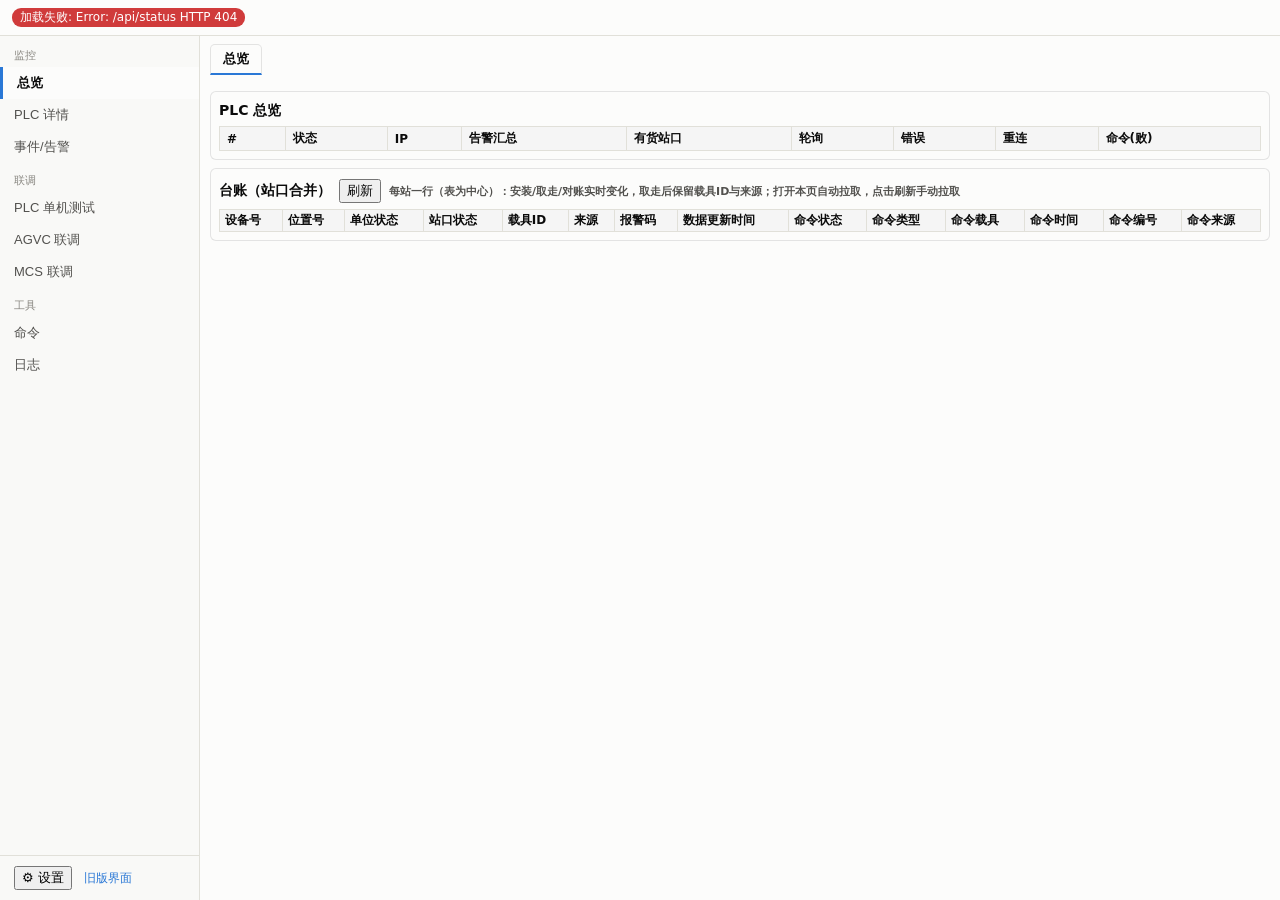
==== src/BufferC.Host/wwwroot/v2/index.html @ 8269f570 "feat: 扫码异步化+命令信号唤醒+参数配置化+寄存器读取优化（D2/D3/D6/D8 + 现场反馈） - D3 扫码握手异步化：poller 检测 340=1 → 应答 → EnqueueScan" ====
<!DOCTYPE html>
<html lang="zh">
<head>
<meta charset="UTF-8">
<meta name="viewport" content="width=device-width, initial-scale=1">
<title>BufferC 缓冲库监控界面</title>
<script>try{var t=localStorage.getItem('bc-theme');if(t)document.documentElement.setAttribute('data-theme',t);}catch(e){}</script>
<link rel="icon" href="data:image/svg+xml,%3Csvg xmlns='http://www.w3.org/2000/svg' viewBox='0 0 16 16'%3E%3Crect width='16' height='16' rx='3' fill='%232a78d6'/%3E%3Ctext x='8' y='12' font-size='10' text-anchor='middle' fill='white'%3EB%3C/text%3E%3C/svg%3E">
<link rel="stylesheet" href="css/app.css">
<link rel="stylesheet" href="css/screen.css">
</head>
<body>

<!-- 未确认告警条（>0 时显示，点击跳当前告警 tab） -->
<div id="alarmStrip" class="alarm-strip" data-action="goto-alarms" hidden></div>

<!-- 大屏看板（data-screen=1 时显示，替代常规布局） -->
<div id="screen-dash" hidden>
  <div id="dash-hero">
    <span class="dash-hero-label">未确认告警</span>
    <span class="dash-hero-value" id="dashAlarm">0</span>
    <span class="dash-hero-note" id="dashAlarmNote">一切正常</span>
  </div>
  <div id="dash-kpis"></div>
  <div id="dash-plcs"></div>
  <div id="dash-ticker"></div>
  <button id="dashExit" data-action="exit-screen">✕ 退出大屏</button>
</div>

<!-- 状态栏（整页最顶层全宽） -->
<div class="bar" id="statusbar" aria-live="polite">加载中…</div>

<div id="below">
  <!-- 左侧栏（从状态栏下沿贯穿到底：页面列表 + 设置） -->
  <aside id="sidebar" role="navigation" aria-label="页面导航">
    <div id="sideGroups"></div>
    <div id="sideFooter">
      <button data-action="open-settings">⚙ 设置</button>
      <a href="/">旧版界面</a>
    </div>
  </aside>

  <!-- 右侧主列：页签条 + 内容区 -->
  <div id="main">
    <div id="tabstrip" role="tablist" aria-label="已打开页面"></div>
    <div id="content">

<!-- 页 1：总览（PLC 紧凑表 + 台账） -->
<div id="page-overview" class="page active">
  <div class="card">
    <h2>PLC 总览</h2>
    <table class="list" id="tbl-overview">
      <thead><tr><th>#</th><th>状态</th><th>IP</th><th>告警汇总</th><th>有货站口</th><th>轮询</th><th>错误</th><th>重连</th><th>命令(败)</th></tr></thead>
      <tbody></tbody>
    </table>
  </div>
  <div class="card">
    <h2>台账（站口合并）
      <button data-action="invRefresh">刷新</button>
      <span class="stat-line">每站一行（表为中心）：安装/取走/对账实时变化，取走后保留载具ID与来源；打开本页自动拉取，点击刷新手动拉取</span>
    </h2>
    <div class="tbl-scroll" id="invWrap">
      <table class="reg-table" id="tbl-inv">
        <thead><tr><th>设备号</th><th>位置号</th><th>单位状态</th><th>站口状态</th><th>载具ID</th><th>来源</th><th>报警码</th><th>数据更新时间</th><th>命令状态</th><th>命令类型</th><th>命令载具</th><th>命令时间</th><th>命令编号</th><th>命令来源</th></tr></thead>
        <tbody id="tbl-inv-body"></tbody>
      </table>
    </div>
  </div>
</div>

<!-- 页 2：设备详情（单台 16 站口；完整寄存器视图在 PLC 单机测试页） -->
<div id="page-plcdetail" class="page">
  <div class="card">
    <h2>设备详情
      <select id="detPlc" data-action="det-plc-changed"></select>
      <span id="detStat"></span>
    </h2>
    <div class="grid" id="detGrid"></div>
  </div>
</div>

<!-- 页：事件/告警（活动面板） -->
<div id="page-events" class="page">
  <div class="card">
    <div class="tabbar" role="tablist">
      <button class="active" role="tab" aria-selected="true" data-action="switch-tab" data-arg="events">事件流</button>
      <button role="tab" aria-selected="false" data-action="switch-tab" data-arg="cmds">命令</button>
      <button role="tab" aria-selected="false" data-action="switch-tab" data-arg="alarmhist">告警历史</button>
      <button role="tab" aria-selected="false" data-action="switch-tab" data-arg="alarms">当前告警<span class="tab-badge" id="alarmTabBadge" hidden></span></button>
    </div>
    <div id="tab-events" class="tabpanel active" role="tabpanel"><table class="list" id="tbl-events"></table></div>
    <div id="tab-cmds" class="tabpanel" role="tabpanel"><table class="list" id="tbl-cmds"></table></div>
    <div id="tab-alarmhist" class="tabpanel" role="tabpanel"><table class="list" id="tbl-alarmhist"></table></div>
    <div id="tab-alarms" class="tabpanel" role="tabpanel"><table class="list" id="tbl-alarms"></table></div>
  </div>
</div>

<!-- 页 5：日志 -->
<div id="page-logs" class="page">
  <div class="card">
    <h2>运行日志 <span class="muted-sm" id="logState"></span></h2>
    <div class="log-filter" id="logFilter">
      <button data-action="log-all">全部</button>
      <button data-action="set-log-filter" data-arg="PLC">PLC</button>
      <button data-action="set-log-filter" data-arg="MCS">MCS 帧</button>
      <button data-action="set-log-filter" data-arg="CMD">命令</button>
      <button data-action="set-log-word" data-arg="异常|失败|超时|错误">异常</button>
      <button data-action="set-log-filter" data-arg="HSMS">连接</button>
      <button data-action="set-log-level" data-arg="">级别:全部</button>
      <button data-action="set-log-level" data-arg="error">Error</button>
      <button data-action="set-log-level" data-arg="warn">Warn</button>
      <button data-action="set-log-level" data-arg="info">Info</button>
      <button data-action="set-log-level" data-arg="debug">Debug</button>
      <button data-action="set-log-level" data-arg="trace">Trace</button>
      <button data-action="toggle-log-pause" id="logPauseBtn">暂停</button>
    </div>
    <div class="logs" id="logs"></div>
  </div>
</div>

<!-- 页：PLC 单机测试（命令协议测试：全手填 + 回显区 + 下发记录） -->
<div id="page-plctest" class="page">
  <div class="card">
    <h2>命令协议测试（给 PLC 发命令）</h2>
    <div class="cmd">
      PLC <input id="plctPlc" placeholder="如 1" size="5">
      站口 <input id="plctStation" placeholder="1~16(可选)" size="9">
      <span class="stat-line">字节序：<b id="plctBo">—</b>（与 config.json 一致，固定）</span>
    </div>
    <div class="step"><span class="step-no">①</span> 整段清零 401~672（清掉旧命令/旧 ID，PLC 不执行）
      <button data-action="plctClear">执行① 清零</button>
    </div>
    <div class="step"><span class="step-no">②</span> 写【各站操作命令】
      地址 <input id="plctCmdAddr" placeholder="如 403" size="7">
      命令码 <input id="plctCmdCode" placeholder="1/2" size="7" data-enter="plct-cmd">
      <button data-action="plct-set-cmd" data-arg="1" title="一键填入">1=写入ID</button>
      <button data-action="plct-set-cmd" data-arg="2" title="一键填入">2=清除</button>
      <button data-action="plctWriteCmd">执行②</button>
    </div>
    <div class="step"><span class="step-no">③</span> 写【货物ID写入】（命令 1 用）
      地址 <input id="plctIdAddr" placeholder="如 449" size="7">
      货物ID <input id="plctIdVal" placeholder="如 AGV001" size="16" data-enter="plct-id">
      <button data-action="plctWriteId">执行③</button>
    </div>
    <div class="step"><span class="step-no">④</span> 写 400 编号（新值）触发 PLC 执行
      编号 <input id="plctSeqNo" placeholder="如 5" size="7" data-enter="plct-seq">
      <span class="stat-line">当前命令编号（306 回显=400） = <b id="plctCur400">—</b>（填与当前不同的新值；命令区写区禁读）</span>
      <button data-action="plctTrigger">执行④</button>
    </div>
    <div class="step">
      <button data-action="plctAuto">▶ 一键自动执行 ①②③④（按所填值，核对回显与处理结果）</button>
    </div>
  </div>
  <div class="card">
    <h2>回显/握手 306~340（自动刷新，目标站口行高亮）</h2>
    <table class="reg-table" id="tbl-plct-echo"></table>
  </div>
  <div class="card">
    <h2>下发记录（发送数据 / 转译 / 回读 / 处理结果）</h2>
    <div class="logs logs-lg h-280" id="plctLog"></div>
  </div>
  <div class="card">
    <h2>寄存器视图（字节序 <span id="detByteOrder">—</span>）</h2>
    <div class="reg-cols">
      <div class="reg-col">
        <h3>状态区 0~49 <span class="stat-line">（自动刷新）</span></h3>
        <table class="reg-table" id="tbl-reg-status"></table>
      </div>
      <div class="reg-col">
        <h3>回显/握手 306~340 <span class="stat-line">（自动刷新）</span></h3>
        <table class="reg-table" id="tbl-reg-echo"></table>
      </div>
      <div class="reg-col">
        <h3>ID 区 50~305 <button data-action="readIdRaw">读原始值</button></h3>
        <table class="reg-table" id="tbl-reg-id"></table>
        <div class="reg-raw" id="regIdRaw"><span class="stat-line">HEX 列点「读原始值」拉取 50~305（FC03×3）</span></div>
      </div>
      <div class="reg-col">
        <h3>命令区 400~672 <span class="stat-line">（写区，PLC 禁止读）</span></h3>
        <div class="reg-raw"><span class="stat-line">现场实测读命令区会导致 PLC 掉线——本栏不提供读取。
        核对命令执行用回显区 306~322（自动刷新，306=当前命令编号）；操作命令请到「PLC 单机测试」页。</span></div>
      </div>
    </div>
  </div>
</div>

<!-- 页：AGVC 联调（两接口手动触发 + 发送记录） -->
<div id="page-agvctest" class="page">
  <div class="card">
    <h2>接口手动触发</h2>
    <div class="step">
      <b>queryMachines（查询货物 ID）</b>
      cmsIndex <input id="agvqCms" placeholder="如 10001" size="8" data-enter="agv-q">
      <button data-action="agvManualQuery">发送</button>
      <span class="stat-line" id="agvqResult">—</span>
    </div>
    <div class="step">
      <b>pushDeviceStatusInfo（推送设备状态）</b>
      cmsIndex <input id="agvpCms" placeholder="如 10001" size="8" data-enter="agv-p">
      service <input id="agvpSvc" placeholder="留空=当前" size="4">
      present <input id="agvpPres" placeholder="留空=当前" size="4">
      trayId <input id="agvpTray" placeholder="留空=当前" size="12">
      <button data-action="agvManualPush">发送</button>
      <span class="stat-line" id="agvpResult">—</span>
    </div>
    <div class="stat-line">字段留空 = 按 PLC 当前状态自动取（与自动推送同口径）。自动触发条件：站口 2→1 到货 → 自动 queryMachines；204/203/201/501/302/301 事件 → 自动 pushDeviceStatusInfo——真 PLC 或 Simulator plc 产生即自动记录在下方。</div>
  </div>
  <div class="card">
    <h2>发送记录（手动 + 自动全量，原始 JSON 原文） <button data-action="loadAgvcTraffic">立即刷新</button> <span class="stat-line" id="agvStats"></span></h2>
    <div id="tbl-agvc" class="reg-raw maxh-420"></div>
  </div>
</div>

<!-- 页：MCS 联调（虚拟 PLC 寄存器表 + HSMS 收发记录 + 最近事件） -->
<div id="page-mcstest" class="page">
  <div class="card">
    <h2>BufferC 状态事件（OFFLINE → ONLINEREMOTE By CIM 流程自测）
      <span class="stat-line">点「下线」发 S6F11 CEID 1（Offline）→ 点「上线」发 S6F11 CEID 3（OnlineRemote）→ 等 MCS 查状态并发 RESUME → 自动回 CEID 103</span>
    </h2>
    <div>
      <button data-action="cim-state" data-arg="0">BufferC 下线（CEID 1）</button>
      <button data-action="cim-state" data-arg="1">BufferC 上线（CEID 3）</button>
      <button data-action="inventoryRequest">请求库存（CEID 502）</button>
      <span id="cimMsg" class="stat-line"></span>
    </div>
  </div>
  <div class="card">
    <h2>虚拟 PLC 寄存器表
      <select id="mcsPlc" data-action="mcs-select-changed"></select>
      <span class="stat-line">改值即改假 PLC（Simulator plc 5501）；BufferC 每 500ms 轮询采集 → 变化 → S6F11 事件给 MCS</span>
    </h2>
    <div class="stat-line">状态走中间态：AGV 放入先写 2（等 1 秒）再写 1 才出 204；人工放入直接写 5；AGV 取走写 3 等 1 秒再写 0；人工取走直接写 0。改完回车/失焦立即写回。</div>
    <div class="reg-cols">
      <div class="reg-col">
        <h3>状态/告警/可用 0~49（可编辑，1.5s 回读）</h3>
        <table class="reg-table" id="tbl-mcs-fast"></table>
      </div>
      <div class="reg-col">
        <h3>ID 区 50~305（可编辑）</h3>
        <table class="reg-table" id="tbl-mcs-id"></table>
      </div>
      <div class="reg-col">
        <h3>扫码/握手（可编辑）</h3>
        <table class="reg-table" id="tbl-mcs-scan"></table>
        <h3>回显/命令编号（只读）</h3>
        <table class="reg-table" id="tbl-mcs-echo"></table>
      </div>
    </div>
  </div>
  <div class="card">
    <h2>HSMS 收发记录（MCS 发来 / 回给 MCS 的每条报文原文）
      <span class="muted-sm">
        <button class="active" data-action="mcs-set-dir" data-arg="">全部</button>
        <button data-action="mcs-set-dir" data-arg="收">仅收</button>
        <button data-action="mcs-set-dir" data-arg="发">仅发</button>
        <button data-action="mcs-toggle-pause">暂停</button>
      </span>
      <button data-action="loadMcsTraffic">立即刷新</button>
    </h2>
    <div id="mcsTrafficList" class="reg-raw maxh-380"></div>
  </div>
  <div class="card">
    <h2>最近事件（S6F11 轨迹）</h2>
    <table class="list" id="tbl-mcsevents"></table>
  </div>
</div>

    </div>
  </div>
</div>

<!-- 设置面板（页面启用开关 + 主题） -->
<div class="overlay" id="settingsBox">
  <div class="box">
    <h3>界面设置</h3>
    <div id="settingsList"></div>
    <div style="text-align:center;margin-top:12px">
      <button data-action="close-settings">关闭</button>
    </div>
  </div>
</div>

<script src="js/util.js"></script>
<script src="js/protocol.js"></script>
<script src="js/regtable.js"></script>
<script src="js/logs.js"></script>
<script src="js/events.js"></script>
<script src="js/status.js"></script>
<script src="js/plctest.js"></script>
<script src="js/agvctest.js"></script>
<script src="js/mcstest.js"></script>
<script src="js/main.js"></script>
</body>
</html>
---- src/BufferC.Host/wwwroot/v2/css/app.css ----
/* ============================================================
   BufferC v2 设计 token（dataviz skill 方法论，2026-08-17）
   - 分类槽位 1/2（HSMS 收/发）：validate_palette.js 校验通过
     light #2a78d6,#eb6834（surface #fcfcfb）：CVD ΔE 24.7 / normal 33.6 / 对比度全 ≥3:1 → ALL PASS
     dark  #3987e5,#d95926（surface #1a1a19）：CVD ΔE 26.8 / normal 31.8 / 对比度全 ≥3:1 → ALL PASS
   - 状态色跨主题固定（skill 规定）：good/warn/serious/crit，浅色面 warn(1.79)/serious(2.57) 对比度
     不足 3:1 属有意为之 → 所有状态填充强制配图标+文字（徽章带文字、网格带状态名+图标），颜色绝不单独表意
   - 徽章文字按填充亮度取色（WCAG 实测）：good/warn/serious→ink，crit→白，cat-1 浅色→白 / 其余→ink
   - 6 态站口网格 = 固定状态色上的语义状态色阶（B16 扩展），非分类色阶——已声明为文档化例外
   - 主题：用户选定浅色默认；data-theme=dark 手动切换（无媒体查询，不跟随系统）
   - 老浏览器下限：CSS 变量需 Chrome 49+；不用 :where()/:has()/oklch()/color-mix
   ============================================================ */
:root {
  color-scheme: light;
  /* 表面与文字 */
  --page: #f9f9f7; --surface: #fcfcfb; --surface-2: #fafafa;
  --ink: #0b0b0b; --ink-2: #52514e; --ink-3: #898781;
  --gridline: #e1e0d9; --border: rgba(11, 11, 11, .10);
  --th-bg: #f5f5f5;
  /* 状态色（跨主题固定，配图标+文字） */
  --status-good: #0ca30c; --status-warn: #fab219; --status-serious: #ec835a; --status-crit: #d03b3b;
  /* 分类槽位 1/2（HSMS 收/发） */
  --cat-1: #2a78d6; --cat-2: #eb6834;
  /* 站口状态（语义状态色阶：复用状态色，不发明色相） */
  --state-empty: #e8e7e2; --state-has: var(--status-good); --state-placing: var(--status-warn);
  --state-removing: var(--status-serious); --state-fault: var(--status-crit); --state-manual: var(--status-good);
  /* 回显高亮（原 JS 硬编码迁移） */
  --hl-ok: #c8e6c9; --hl-target: #fff9c4;
  /* 终端色（固定深色，双主题不变） */
  --log-bg: #1e1e1e; --log-fg: #d4d4d4; --log-time: #808080; --log-cat: #569cd6;
  --log-cmd: #c586c0; --log-err: #f44747; --log-ok: #4ec9b0; --log-warn: #d7ba7d;
  --log-frame: #9e9e9e; --log-debug: #8a9bb5; --log-trace: #5c6b7a;
  /* 徽章/填充上的文字（按亮度取色） */
  --on-good: #0b0b0b; --on-warn: #0b0b0b; --on-serious: #0b0b0b; --on-crit: #ffffff;
  --on-cat1: #ffffff; --on-cat2: #0b0b0b;
  /* 排版/间距 */
  --font-ui: system-ui, -apple-system, "Segoe UI", "Microsoft YaHei", "PingFang SC", "Noto Sans CJK SC", sans-serif;
  --font-mono: Consolas, "Cascadia Mono", monospace;
  --space-1: 4px; --space-2: 8px; --space-3: 12px; --space-4: 16px; --space-5: 24px; --space-6: 32px;
  --radius-sm: 4px; --radius-md: 6px;
}
:root[data-theme="dark"] {
  color-scheme: dark;
  --page: #0d0d0d; --surface: #1a1a19; --surface-2: #1f1f1e;
  --ink: #ffffff; --ink-2: #c3c2b7; --ink-3: #898781;
  --gridline: #2c2c2a; --border: rgba(255, 255, 255, .10);
  --th-bg: #242423;
  --cat-1: #3987e5; --cat-2: #d95926;
  --state-empty: #2c2c2a;
  --hl-ok: #1c3a2a; --hl-target: #3d3316;
  --on-cat1: #0b0b0b; --on-cat2: #0b0b0b;
}

/* ---- 基础 ---- */
* { box-sizing: border-box; }
body { font-family: var(--font-ui); margin: 0; height: 100vh; display: flex; flex-direction: column;
       background: var(--page); color: var(--ink); font-size: 14px; overflow: hidden; }
.mono { font-family: var(--font-mono); font-size: 10px; color: var(--ink-2); word-break: break-all;
        font-variant-numeric: tabular-nums; }

/* ---- 状态栏（顶层全宽）+ KPI 瓷砖 ---- */
.bar { display: flex; flex-wrap: wrap; gap: 2px var(--space-3); align-items: stretch; background: var(--surface);
       border-bottom: 1px solid var(--gridline); padding: var(--space-2) var(--space-3); flex-shrink: 0; }
.tile { display: inline-flex; flex-direction: column; justify-content: center; gap: 1px;
        padding: 2px var(--space-3); border-left: 1px solid var(--border); }
.tile-label { font-size: 11px; color: var(--ink-3); }
.tile-value { font-size: 18px; font-weight: 600; line-height: 1.15; }
.tile-note { font-size: 10px; color: var(--ink-2); }
.tile.t-ok .tile-value { color: var(--status-good); }
.tile.t-crit .tile-value { color: var(--status-crit); }
.tile.t-off .tile-value { color: var(--ink-3); }

/* ---- 徽章 ---- */
.badge { display: inline-block; padding: 1px 8px; border-radius: 9px; font-size: 12px; }
.b-ok { background: var(--status-good); color: var(--on-good); }
.b-warn { background: var(--status-warn); color: var(--on-warn); }
.b-err { background: var(--status-crit); color: var(--on-crit); }
.b-off { background: var(--ink-3); color: #fff; }

/* ---- 卡片 ---- */
.card { background: var(--surface); border: 1px solid var(--border); border-radius: var(--radius-md);
        padding: var(--space-2); margin: var(--space-2) 0; }
.card h2 { font-size: 14px; margin: 2px 0 6px; display: flex; align-items: center; gap: var(--space-2); flex-wrap: wrap; }

/* ---- 站口状态网格（色阶 + 图标 + 文字三者并用） ---- */
.grid { display: grid; grid-template-columns: repeat(8, 1fr); gap: 2px; }
.cell { border-radius: var(--radius-sm); padding: 4px 6px; font-size: 11px; min-height: 40px; position: relative; }
.st0 { background: var(--state-empty); color: var(--ink-2); }
.st1 { background: var(--state-has); color: var(--on-good); }
.st2 { background: var(--state-placing); color: var(--on-warn); }
.st3 { background: var(--state-removing); color: var(--on-serious); }
.st4 { background: var(--state-fault); color: var(--on-crit); }
.st99 { background: var(--state-manual); color: var(--on-good); }
.offline-mark { position: absolute; top: 1px; right: 3px; font-size: 9px; background: rgba(0,0,0,.55);
                border-radius: 3px; padding: 0 3px; color: #fff; }
.chip-trunc { background: var(--hl-target); color: #000; border-radius: 3px; padding: 0 3px; font-size: 9px; }
.chip-alarm { background: var(--status-crit); color: var(--on-crit); border-radius: 3px; padding: 0 3px; font-size: 9px; }

/* ---- 通用小字/说明行 ---- */
.stat-line { font-size: 11px; color: var(--ink-2); margin: 4px 0; }
.muted-sm { font-weight: normal; font-size: 12px; color: var(--ink-3); }

/* ---- 寄存器表 ---- */
.reg-table { width: 100%; border-collapse: collapse; font-size: 12px; margin-top: 4px; }
.reg-table th, .reg-table td { border: 1px solid var(--gridline); padding: 2px 5px; text-align: left; }
.reg-table th { background: var(--th-bg); }
.reg-table td:nth-child(2) { font-variant-numeric: tabular-nums; }

/* ---- 事件页 tab ---- */
.tabbar button { padding: 4px 14px; margin-right: 4px; border: 1px solid var(--border); background: var(--surface-2);
                 border-radius: 4px 4px 0 0; cursor: pointer; color: var(--ink-2); }
.tabbar button.active { background: var(--surface); border-bottom: 2px solid var(--cat-1); font-weight: bold; color: var(--ink); }
.tabpanel { display: none; } .tabpanel.active { display: block; }

/* ---- 列表表 ---- */
table.list { border-collapse: collapse; width: 100%; background: var(--surface); font-size: 12px; }
table.list th, table.list td { border: 1px solid var(--gridline); padding: 3px 7px; text-align: left; }
table.list th { background: var(--th-bg); }

/* ---- 文本状态色 ---- */
.ok-txt { color: var(--status-good); } .fail-txt { color: var(--status-crit); }

/* ---- 命令行 ---- */
.cmd { display: flex; flex-wrap: wrap; gap: 6px; align-items: center; }
.cmd input, .cmd select, .cmd button { padding: 5px 9px; font-size: 13px; }

/* ---- 终端面（固定深色，双主题不变） ---- */
.logs { background: var(--log-bg); color: var(--log-fg); font-family: var(--font-mono); font-size: 11px;
        max-height: 260px; overflow-y: auto; padding: 6px 8px; border-radius: var(--radius-sm); margin-top: 6px; }
.logs .t { color: var(--log-time); } .logs .c { color: var(--log-cat); }
.logs .l-cmd { color: var(--log-cmd); } .logs .l-err { color: var(--log-err); } .logs .l-ok { color: var(--log-ok); }
.logs .l-warn { color: var(--log-warn); }
.logs .l-frame { color: var(--log-frame); } .logs .l-debug { color: var(--log-debug); } .logs .l-trace { color: var(--log-trace); }
.logs-lg { font-size: 12px; }
.h-150 { height: 150px; } .h-280 { height: 280px; }
.maxh-380 { max-height: 380px; } .maxh-420 { max-height: 420px; }

/* ---- 日志过滤 ---- */
.log-filter button { margin-right: 4px; padding: 2px 10px; font-size: 12px; cursor: pointer; }

/* ---- 弹窗 ---- */
.overlay { position: fixed; inset: 0; background: rgba(0,0,0,.5); display: none; align-items: center;
           justify-content: center; z-index: 99; }
.overlay .box { background: var(--surface); border-radius: 8px; padding: 18px 24px; max-width: 480px; color: var(--ink); }
.overlay .box p { margin: 8px 0; }
.overlay .box button { padding: 6px 18px; margin: 0 6px; cursor: pointer; }
.btn-row { text-align: center; margin-top: 12px; }
.paused { outline: 2px solid var(--status-warn); }

/* ---- 页面区 ---- */
.page { display: none; } .page.active { display: block; }
.reg-cols { display: grid; grid-template-columns: repeat(auto-fit, minmax(280px, 1fr)); gap: 8px; }
.reg-col { border: 1px solid var(--gridline); border-radius: var(--radius-sm); padding: 6px; background: var(--surface-2); }
.reg-col h3 { font-size: 12px; margin: 0 0 4px; display: flex; gap: 8px; align-items: center; flex-wrap: wrap; }
.reg-col h3 button { font-size: 11px; padding: 1px 10px; cursor: pointer; }
.reg-raw { font-size: 11px; color: var(--ink-2); margin-top: 4px; max-height: 240px; overflow-y: auto; }

/* ---- 步骤行（①②③④） ---- */
.step { display: flex; flex-wrap: wrap; align-items: center; gap: 8px; padding: 8px 0;
        border-bottom: 1px dashed var(--gridline); font-size: 13px; }
.step-no { background: var(--cat-1); color: #fff; border-radius: 50%; width: 24px; height: 24px; flex: 0 0 24px;
           display: inline-flex; align-items: center; justify-content: center; font-weight: bold; }

/* ---- 收发记录条目 / HSMS 方向徽章（分类槽位 1/2） ---- */
.agvc-entry { border-bottom: 1px dashed var(--gridline); padding: 6px 0; }
.agvc-entry pre { margin: 2px 0 2px 10px; padding: 4px 6px; background: var(--surface-2); border-radius: 3px; white-space: pre-wrap; }
.dir { border-radius: 3px; padding: 0 5px; font-size: 11px; }
.dir-in { background: var(--cat-1); color: var(--on-cat1); }
.dir-out { background: var(--cat-2); color: var(--on-cat2); }

/* ---- 回显高亮行 ---- */
.hl-ok { background: var(--hl-ok); font-weight: bold; }
.hl-target { background: var(--hl-target); }

/* ---- 无效输入（红色描边） ---- */
.invalid { outline: 1px solid var(--status-crit); }

/* ---- Phase 2 布局：状态栏顶层全宽 + 左侧栏（下沿到底）+ 页签条 ---- */
#below { flex: 1; display: flex; min-height: 0; }
#sidebar { width: 200px; flex-shrink: 0; display: flex; flex-direction: column;
           background: var(--page); border-right: 1px solid var(--gridline); overflow-y: auto; padding: 8px 0 0; }
#sideGroups { flex: 1; }
.side-group { margin-bottom: 6px; }
.side-title { font-size: 11px; color: var(--ink-3); padding: 4px 14px; }
.side-item { display: block; width: 100%; text-align: left; padding: 7px 14px; border: none;
             background: none; font-size: 13px; cursor: pointer; color: var(--ink-2); }
.side-item:hover { background: var(--surface-2); color: var(--ink); }
.side-item.active { background: var(--surface); border-left: 3px solid var(--cat-1); font-weight: bold; color: var(--ink); }
#sideFooter { border-top: 1px solid var(--gridline); padding: 10px 14px; display: flex; gap: 12px; align-items: center; flex-wrap: wrap; }
#sideFooter button { font-size: 13px; cursor: pointer; }
#sideFooter a { font-size: 12px; color: var(--cat-1); text-decoration: none; }
#main { flex: 1; min-width: 0; display: flex; flex-direction: column; background: var(--surface); }
#tabstrip { display: flex; flex-wrap: wrap; gap: 4px; padding: 8px 10px 0; flex-shrink: 0; }
.tab-wrap { display: inline-flex; align-items: center; border: 1px solid var(--border); border-bottom: none;
            border-radius: 5px 5px 0 0; background: var(--surface-2); }
.tab-wrap.active { background: var(--surface); border-bottom: 2px solid var(--cat-1); font-weight: bold; }
.tab { padding: 5px 12px; cursor: pointer; font-size: 13px; color: var(--ink-2); }
.tab-wrap.active .tab { color: var(--ink); }
.tab-x { padding: 5px 8px; cursor: pointer; color: var(--ink-3); }
.tab-x:hover { color: var(--status-crit); }
#content { flex: 1; overflow-y: auto; padding: 8px 10px; }

/* ---- 设置面板滑动开关 ---- */
.switch { position: relative; display: inline-block; width: 38px; height: 20px; flex-shrink: 0; }
.switch input { opacity: 0; width: 0; height: 0; }
.switch .slider { position: absolute; inset: 0; background: var(--ink-3); border-radius: 20px; transition: .2s; cursor: pointer; }
.switch .slider:before { content: ''; position: absolute; width: 14px; height: 14px; left: 3px; top: 3px;
                         background: #fff; border-radius: 50%; transition: .2s; }
.switch input:checked + .slider { background: var(--cat-1); }
.switch input:checked + .slider:before { transform: translateX(18px); }
.switch input:disabled + .slider { opacity: .5; cursor: not-allowed; }
.set-item { display: flex; align-items: center; justify-content: space-between; gap: 20px; padding: 6px 0; font-size: 13px; }

/* ---- Phase 4：告警条 / tab 角标 / 空行 / 行 hover / 错误 chip / ack 按钮 ---- */
.alarm-strip { background: var(--status-crit); color: var(--on-crit); padding: 6px 12px; cursor: pointer;
               font-size: 13px; font-weight: bold; text-align: center; }
.alarm-strip[hidden] { display: none; }
.tile.t-crit.alarm-on .tile-value { animation: alarm-pulse 2s ease-in-out infinite; }
@keyframes alarm-pulse { 0%, 100% { opacity: 1; } 50% { opacity: .45; } }
@media (prefers-reduced-motion: reduce) { .tile.t-crit.alarm-on .tile-value { animation: none; } }
.tab-badge { background: var(--status-crit); color: var(--on-crit); border-radius: 8px; padding: 0 6px; margin-left: 6px; font-size: 11px; }
.tab-badge[hidden] { display: none; }
.empty-row { color: var(--ink-3); text-align: center; }
table.list tbody tr:hover td, table.list tr:hover td { background: var(--surface-2); }
.reg-table tr:hover td { background: var(--surface-2); }
.err-chip { background: var(--status-crit); color: var(--on-crit); padding: 3px 10px; font-size: 12px; margin-bottom: 4px; border-radius: var(--radius-sm); }
.btn-ack { background: var(--status-crit); color: var(--on-crit); border: none; border-radius: var(--radius-sm); padding: 3px 12px; cursor: pointer; }
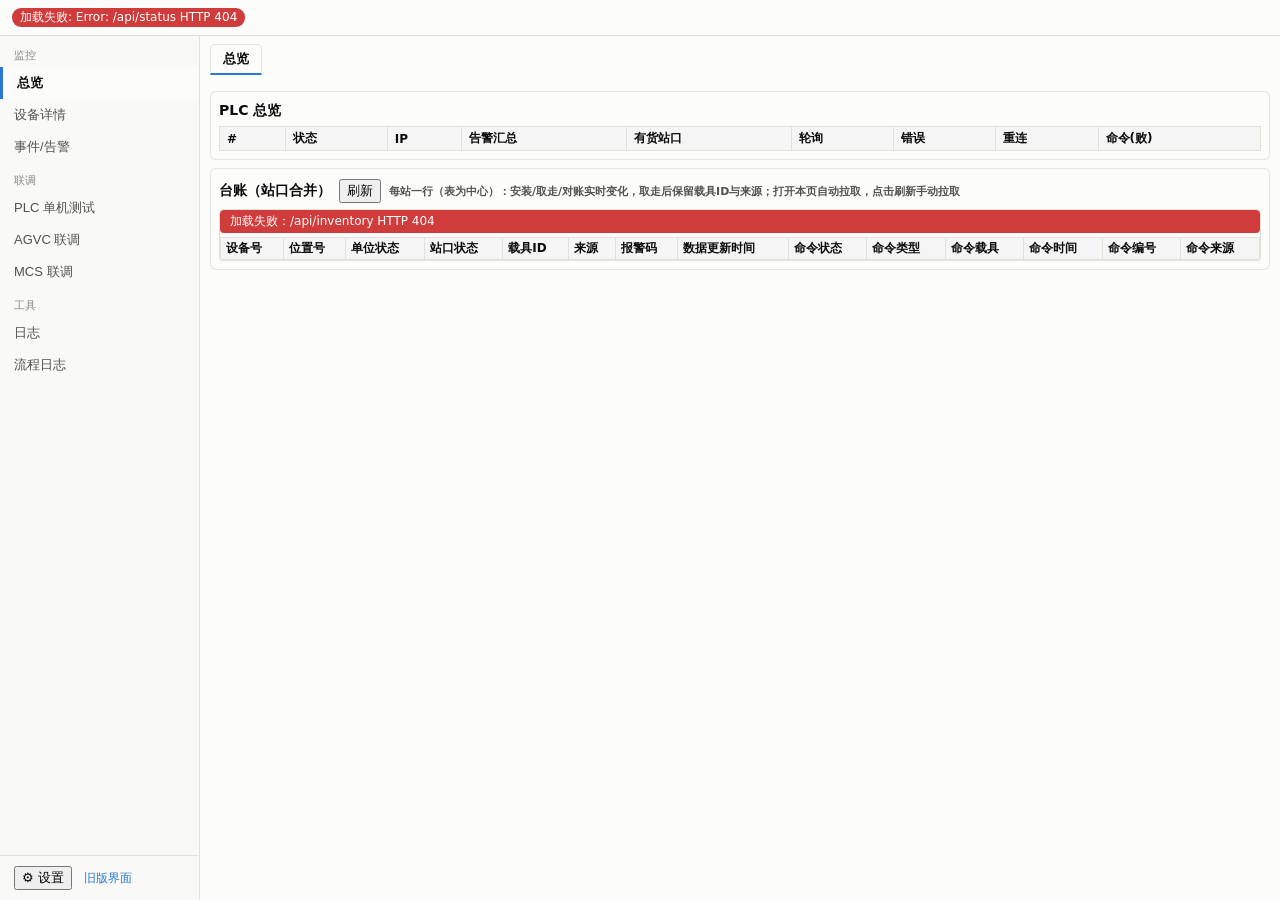
==== commit 313326a4: "feat: MCS 联调收尾批次 + 现场布局 9 台落地 + AGVC 现场调整 - MCS 联调校准收尾：会话号写死 0001、RPT2=载具ID+位置、取走事件按路径拆分   （人工 5→0=2" ====
--- a/src/BufferC.Host/wwwroot/v2/index.html
+++ b/src/BufferC.Host/wwwroot/v2/index.html
@@ -6,8 +6,8 @@
 <title>BufferC 缓冲库监控界面</title>
 <script>try{var t=localStorage.getItem('bc-theme');if(t)document.documentElement.setAttribute('data-theme',t);}catch(e){}</script>
 <link rel="icon" href="data:image/svg+xml,%3Csvg xmlns='http://www.w3.org/2000/svg' viewBox='0 0 16 16'%3E%3Crect width='16' height='16' rx='3' fill='%232a78d6'/%3E%3Ctext x='8' y='12' font-size='10' text-anchor='middle' fill='white'%3EB%3C/text%3E%3C/svg%3E">
-<link rel="stylesheet" href="css/app.css">
-<link rel="stylesheet" href="css/screen.css">
+<link rel="stylesheet" href="css/app.css?v=20260817f">
+<link rel="stylesheet" href="css/screen.css?v=20260817f">
 </head>
 <body>
 
@@ -95,7 +95,7 @@
   </div>
 </div>
 
-<!-- 页 5：日志 -->
+<!-- 页：日志 -->
 <div id="page-logs" class="page">
   <div class="card">
     <h2>运行日志 <span class="muted-sm" id="logState"></span></h2>
@@ -118,6 +118,14 @@
   </div>
 </div>
 
+<!-- 页：流程日志（审计：SECS 收发摘要/命令生命周期/告警/对账，全量不过滤） -->
+<div id="page-flowlog" class="page">
+  <div class="card">
+    <h2>流程日志（审计） <span class="muted-sm">SECS 收发摘要 / 命令全生命周期 / 告警 / 对账——现场留档证据，全量显示不过滤</span></h2>
+    <div class="logs" id="auditLogs"></div>
+  </div>
+</div>
+
 <!-- 页：PLC 单机测试（命令协议测试：全手填 + 回显区 + 下发记录） -->
 <div id="page-plctest" class="page">
   <div class="card">
@@ -280,15 +288,15 @@
   </div>
 </div>
 
-<script src="js/util.js"></script>
-<script src="js/protocol.js"></script>
-<script src="js/regtable.js"></script>
-<script src="js/logs.js"></script>
-<script src="js/events.js"></script>
-<script src="js/status.js"></script>
-<script src="js/plctest.js"></script>
-<script src="js/agvctest.js"></script>
-<script src="js/mcstest.js"></script>
-<script src="js/main.js"></script>
+<script src="js/util.js?v=20260817f"></script>
+<script src="js/protocol.js?v=20260817f"></script>
+<script src="js/regtable.js?v=20260817f"></script>
+<script src="js/logs.js?v=20260817f"></script>
+<script src="js/events.js?v=20260817f"></script>
+<script src="js/status.js?v=20260817f"></script>
+<script src="js/plctest.js?v=20260817f"></script>
+<script src="js/agvctest.js?v=20260817f"></script>
+<script src="js/mcstest.js?v=20260817f"></script>
+<script src="js/main.js?v=20260817f"></script>
 </body>
 </html>
--- a/src/BufferC.Host/wwwroot/v2/css/app.css
+++ b/src/BufferC.Host/wwwroot/v2/css/app.css
@@ -63,6 +63,7 @@
        border-bottom: 1px solid var(--gridline); padding: var(--space-2) var(--space-3); flex-shrink: 0; }
 .tile { display: inline-flex; flex-direction: column; justify-content: center; gap: 1px;
         padding: 2px var(--space-3); border-left: 1px solid var(--border); }
+.bar-btn { margin-left: auto; padding: 4px 14px; font-size: 13px; cursor: pointer; }
 .tile-label { font-size: 11px; color: var(--ink-3); }
 .tile-value { font-size: 18px; font-weight: 600; line-height: 1.15; }
 .tile-note { font-size: 10px; color: var(--ink-2); }
@@ -89,7 +90,7 @@
 .st1 { background: var(--state-has); color: var(--on-good); }
 .st2 { background: var(--state-placing); color: var(--on-warn); }
 .st3 { background: var(--state-removing); color: var(--on-serious); }
-.st4 { background: var(--state-fault); color: var(--on-crit); }
+.st4 { background: var(--state-idle); color: var(--ink-2); }
 .st99 { background: var(--state-manual); color: var(--on-good); }
 .offline-mark { position: absolute; top: 1px; right: 3px; font-size: 9px; background: rgba(0,0,0,.55);
                 border-radius: 3px; padding: 0 3px; color: #fff; }
@@ -225,3 +226,16 @@
 .reg-table tr:hover td { background: var(--surface-2); }
 .err-chip { background: var(--status-crit); color: var(--on-crit); padding: 3px 10px; font-size: 12px; margin-bottom: 4px; border-radius: var(--radius-sm); }
 .btn-ack { background: var(--status-crit); color: var(--on-crit); border: none; border-radius: var(--radius-sm); padding: 3px 12px; cursor: pointer; }
+
+/* ---- Phase 5：滚动容器 + sticky 表头/首列 ---- */
+.tbl-scroll { max-height: 420px; overflow: auto; border: 1px solid var(--gridline); border-radius: var(--radius-sm); }
+.tbl-scroll .reg-table { margin-top: 0; }
+.tbl-scroll thead th { position: sticky; top: 0; background: var(--th-bg); z-index: 1; }
+.tbl-scroll td:first-child, .tbl-scroll th:first-child { position: sticky; left: 0; background: var(--surface); }
+.tbl-scroll th:first-child { background: var(--th-bg); z-index: 2; }
+
+
+/* 日志/流程日志页铺满当前窗口（卡片纵向拉伸，日志区吃掉剩余高度） */
+#page-logs.active, #page-flowlog.active { display: flex; flex-direction: column; height: 100%; }
+#page-logs.active .card, #page-flowlog.active .card { flex: 1; min-height: 0; display: flex; flex-direction: column; }
+#page-logs.active .logs, #page-flowlog.active .logs { flex: 1; max-height: none; overflow-y: auto; }
--- a/src/BufferC.Host/wwwroot/v2/css/screen.css
+++ b/src/BufferC.Host/wwwroot/v2/css/screen.css
@@ -0,0 +1,39 @@
+/* screen.css — 大屏 kiosk 模式（body[data-screen="1"]）
+   状态色复用 app.css 的 st0-4/st99；数据全部来自现有 loadStatus/loadActivity，无新端点 */
+#screen-dash { display: none; }
+body[data-screen="1"] #statusbar, body[data-screen="1"] #below { display: none; }
+body[data-screen="1"] #screen-dash { display: flex; flex-direction: column; height: 100vh; padding: 20px 28px; gap: 14px; }
+
+/* Hero 告警数字（每视图唯一大数字，≥48px） */
+#dash-hero { display: flex; align-items: baseline; gap: 14px; }
+.dash-hero-label { font-size: 18px; color: var(--ink-2); }
+.dash-hero-value { font-size: 64px; font-weight: 700; line-height: 1; color: var(--status-good); }
+.dash-hero-value.crit { color: var(--status-crit); }
+.dash-hero-note { font-size: 16px; color: var(--ink-2); }
+
+/* KPI 瓷砖行 */
+#dash-kpis { display: flex; gap: 14px; flex-wrap: wrap; }
+.dash-kpi { background: var(--surface); border: 1px solid var(--border); border-radius: var(--radius-md);
+            padding: 10px 18px; min-width: 150px; }
+.dash-kpi-value { font-size: 32px; font-weight: 600; }
+.dash-kpi-value.ok { color: var(--status-good); }
+.dash-kpi-value.off { color: var(--ink-3); }
+.dash-kpi-label { font-size: 13px; color: var(--ink-2); }
+
+/* 15 台 PLC 卡片（每卡 16 格紧凑状态网格） */
+#dash-plcs { display: grid; grid-template-columns: repeat(auto-fill, minmax(300px, 1fr)); gap: 14px;
+             flex: 1; overflow-y: auto; align-content: start; }
+.dash-plc { background: var(--surface); border: 1px solid var(--border); border-radius: var(--radius-md); padding: 10px; }
+.dash-plc-title { font-size: 15px; font-weight: bold; margin-bottom: 6px; }
+.dash-grid { display: grid; grid-template-columns: repeat(8, 1fr); gap: 4px; }
+.dash-cell { border-radius: var(--radius-sm); padding: 6px 4px; font-size: 13px; text-align: center; }
+
+/* 底部告警/事件跑马 */
+#dash-ticker { display: flex; flex-wrap: wrap; gap: 8px 22px; font-size: 14px; min-height: 22px;
+               border-top: 1px solid var(--gridline); padding-top: 8px; }
+.dash-tick { white-space: nowrap; }
+
+/* 固定退出按钮（Esc 只退全屏，此按钮同时退大屏态） */
+#dashExit { position: fixed; right: 20px; top: 16px; z-index: 10; cursor: pointer; padding: 8px 16px;
+            font-size: 14px; background: var(--surface); color: var(--ink);
+            border: 1px solid var(--border); border-radius: var(--radius-md); }
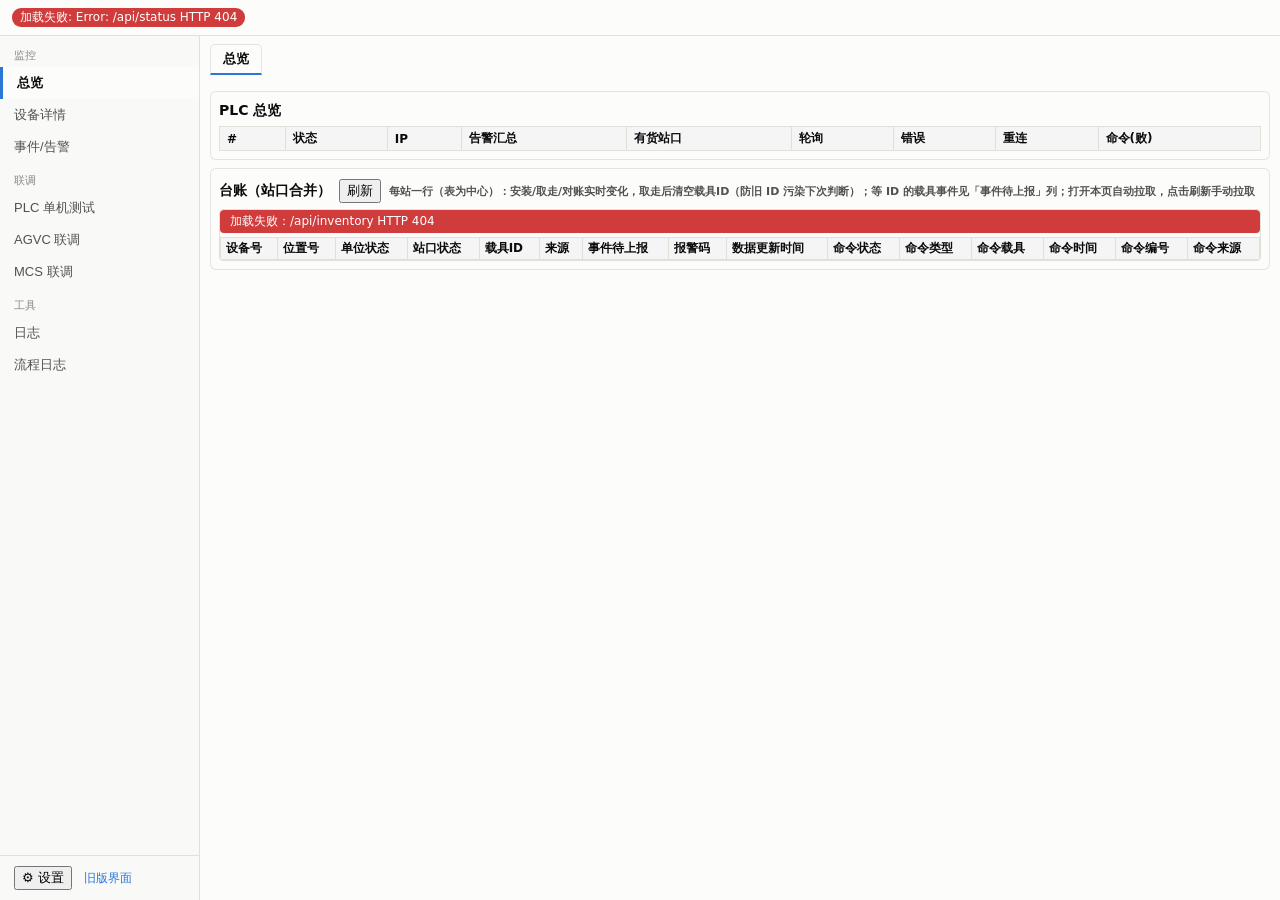
==== commit c66f12cc: "feat: 载具事件「数据完整才上报」机制（201/202/203/204 等 ID 完整才报 MCS） - 主表四列 carrier_confirmed/pending_ceid/pending_a" ====
--- a/src/BufferC.Host/wwwroot/v2/index.html
+++ b/src/BufferC.Host/wwwroot/v2/index.html
@@ -6,13 +6,16 @@
 <title>BufferC 缓冲库监控界面</title>
 <script>try{var t=localStorage.getItem('bc-theme');if(t)document.documentElement.setAttribute('data-theme',t);}catch(e){}</script>
 <link rel="icon" href="data:image/svg+xml,%3Csvg xmlns='http://www.w3.org/2000/svg' viewBox='0 0 16 16'%3E%3Crect width='16' height='16' rx='3' fill='%232a78d6'/%3E%3Ctext x='8' y='12' font-size='10' text-anchor='middle' fill='white'%3EB%3C/text%3E%3C/svg%3E">
-<link rel="stylesheet" href="css/app.css?v=20260817f">
-<link rel="stylesheet" href="css/screen.css?v=20260817f">
+<link rel="stylesheet" href="css/app.css?v=20260819b">
+<link rel="stylesheet" href="css/screen.css?v=20260819b">
 </head>
 <body>
 
 <!-- 未确认告警条（>0 时显示，点击跳当前告警 tab） -->
 <div id="alarmStrip" class="alarm-strip" data-action="goto-alarms" hidden></div>
+
+<!-- 载具事件待补条（>0 时显示，点击跳「待补数据」tab） -->
+<div id="pendingStrip" class="pending-strip" data-action="goto-pending" hidden></div>
 
 <!-- 大屏看板（data-screen=1 时显示，替代常规布局） -->
 <div id="screen-dash" hidden>
@@ -57,11 +60,11 @@
   <div class="card">
     <h2>台账（站口合并）
       <button data-action="invRefresh">刷新</button>
-      <span class="stat-line">每站一行（表为中心）：安装/取走/对账实时变化，取走后保留载具ID与来源；打开本页自动拉取，点击刷新手动拉取</span>
+      <span class="stat-line">每站一行（表为中心）：安装/取走/对账实时变化，取走后清空载具ID（防旧 ID 污染下次判断）；等 ID 的载具事件见「事件待上报」列；打开本页自动拉取，点击刷新手动拉取</span>
     </h2>
     <div class="tbl-scroll" id="invWrap">
       <table class="reg-table" id="tbl-inv">
-        <thead><tr><th>设备号</th><th>位置号</th><th>单位状态</th><th>站口状态</th><th>载具ID</th><th>来源</th><th>报警码</th><th>数据更新时间</th><th>命令状态</th><th>命令类型</th><th>命令载具</th><th>命令时间</th><th>命令编号</th><th>命令来源</th></tr></thead>
+        <thead><tr><th>设备号</th><th>位置号</th><th>单位状态</th><th>站口状态</th><th>载具ID</th><th>来源</th><th>事件待上报</th><th>报警码</th><th>数据更新时间</th><th>命令状态</th><th>命令类型</th><th>命令载具</th><th>命令时间</th><th>命令编号</th><th>命令来源</th></tr></thead>
         <tbody id="tbl-inv-body"></tbody>
       </table>
     </div>
@@ -87,11 +90,16 @@
       <button role="tab" aria-selected="false" data-action="switch-tab" data-arg="cmds">命令</button>
       <button role="tab" aria-selected="false" data-action="switch-tab" data-arg="alarmhist">告警历史</button>
       <button role="tab" aria-selected="false" data-action="switch-tab" data-arg="alarms">当前告警<span class="tab-badge" id="alarmTabBadge" hidden></span></button>
+      <button role="tab" aria-selected="false" data-action="switch-tab" data-arg="pending">待补数据<span class="tab-badge" id="pendingTabBadge" hidden></span></button>
     </div>
     <div id="tab-events" class="tabpanel active" role="tabpanel"><table class="list" id="tbl-events"></table></div>
     <div id="tab-cmds" class="tabpanel" role="tabpanel"><table class="list" id="tbl-cmds"></table></div>
     <div id="tab-alarmhist" class="tabpanel" role="tabpanel"><table class="list" id="tbl-alarmhist"></table></div>
     <div id="tab-alarms" class="tabpanel" role="tabpanel"><table class="list" id="tbl-alarms"></table></div>
+    <div id="tab-pending" class="tabpanel" role="tabpanel">
+      <table class="list" id="tbl-pending"></table>
+      <div id="pendingMsg" class="stat-line"></div>
+    </div>
   </div>
 </div>
 
@@ -168,7 +176,10 @@
     <div class="logs logs-lg h-280" id="plctLog"></div>
   </div>
   <div class="card">
-    <h2>寄存器视图（字节序 <span id="detByteOrder">—</span>）</h2>
+    <h2>寄存器视图（字节序 <span id="detByteOrder">—</span>）
+      <select id="plctRegPlc" data-action="plct-reg-plc-changed"></select>
+      <span class="stat-line">独立选择要读的 PLC（与命令表单互不影响）</span>
+    </h2>
     <div class="reg-cols">
       <div class="reg-col">
         <h3>状态区 0~49 <span class="stat-line">（自动刷新）</span></h3>
@@ -199,6 +210,7 @@
     <div class="step">
       <b>queryMachines（查询货物 ID）</b>
       cmsIndex <input id="agvqCms" placeholder="如 10001" size="8" data-enter="agv-q">
+      reqCode <input id="agvqReq" placeholder="留空=自动生成" size="22" data-enter="agv-q">
       <button data-action="agvManualQuery">发送</button>
       <span class="stat-line" id="agvqResult">—</span>
     </div>
@@ -288,15 +300,32 @@
   </div>
 </div>
 
-<script src="js/util.js?v=20260817f"></script>
-<script src="js/protocol.js?v=20260817f"></script>
-<script src="js/regtable.js?v=20260817f"></script>
-<script src="js/logs.js?v=20260817f"></script>
-<script src="js/events.js?v=20260817f"></script>
-<script src="js/status.js?v=20260817f"></script>
-<script src="js/plctest.js?v=20260817f"></script>
-<script src="js/agvctest.js?v=20260817f"></script>
-<script src="js/mcstest.js?v=20260817f"></script>
-<script src="js/main.js?v=20260817f"></script>
+<!-- 载具事件补填弹窗（点击中间态站口弹出；常驻可反复提交） -->
+<div class="overlay" id="fillBox">
+  <div class="box">
+    <h3>补填载具 ID</h3>
+    <div id="fillInfo" class="stat-line"></div>
+    <div class="step">
+      载具 ID <input id="fillCarrierId" size="16" placeholder="如 AGV001" data-enter="fill-submit">
+      <button data-action="fill-submit">补填并写 PLC</button>
+    </div>
+    <div id="fillResult" class="stat-line"></div>
+    <div style="text-align:center;margin-top:12px">
+      <button data-action="fill-close">关闭</button>
+    </div>
+  </div>
+</div>
+
+<script src="js/util.js?v=20260819b"></script>
+<script src="js/protocol.js?v=20260819b"></script>
+<script src="js/regtable.js?v=20260819b"></script>
+<script src="js/logs.js?v=20260819b"></script>
+<script src="js/events.js?v=20260819b"></script>
+<script src="js/pending.js?v=20260819b"></script>
+<script src="js/status.js?v=20260819b"></script>
+<script src="js/plctest.js?v=20260819b"></script>
+<script src="js/agvctest.js?v=20260819b"></script>
+<script src="js/mcstest.js?v=20260819b"></script>
+<script src="js/main.js?v=20260819b"></script>
 </body>
 </html>
--- a/src/BufferC.Host/wwwroot/v2/css/app.css
+++ b/src/BufferC.Host/wwwroot/v2/css/app.css
@@ -222,6 +222,15 @@
 .tab-badge { background: var(--status-crit); color: var(--on-crit); border-radius: 8px; padding: 0 6px; margin-left: 6px; font-size: 11px; }
 .tab-badge[hidden] { display: none; }
 .empty-row { color: var(--ink-3); text-align: center; }
+
+/* ---- 载具事件待补（2026-08-19 载具确认机制） ---- */
+.pending-strip { background: var(--status-warn); color: var(--on-warn); padding: 6px 12px; cursor: pointer; }
+.pending-strip[hidden] { display: none; }
+.chip-pending { background: var(--status-warn); color: var(--on-warn); border-radius: 3px; padding: 0 4px; font-size: 10px; }
+.row-pending td { background: var(--hl-target); }
+/* 中间态站口黄色闪烁（状态色保留 + 边框呼吸；闪烁不是唯一表意——另有 chip「等待ID」+ 提示条） */
+@keyframes pending-blink { 0%, 100% { box-shadow: inset 0 0 0 2px var(--status-warn); } 50% { box-shadow: inset 0 0 0 2px transparent; } }
+.cell.blink { cursor: pointer; animation: pending-blink 1.2s ease-in-out infinite; }
 table.list tbody tr:hover td, table.list tr:hover td { background: var(--surface-2); }
 .reg-table tr:hover td { background: var(--surface-2); }
 .err-chip { background: var(--status-crit); color: var(--on-crit); padding: 3px 10px; font-size: 12px; margin-bottom: 4px; border-radius: var(--radius-sm); }
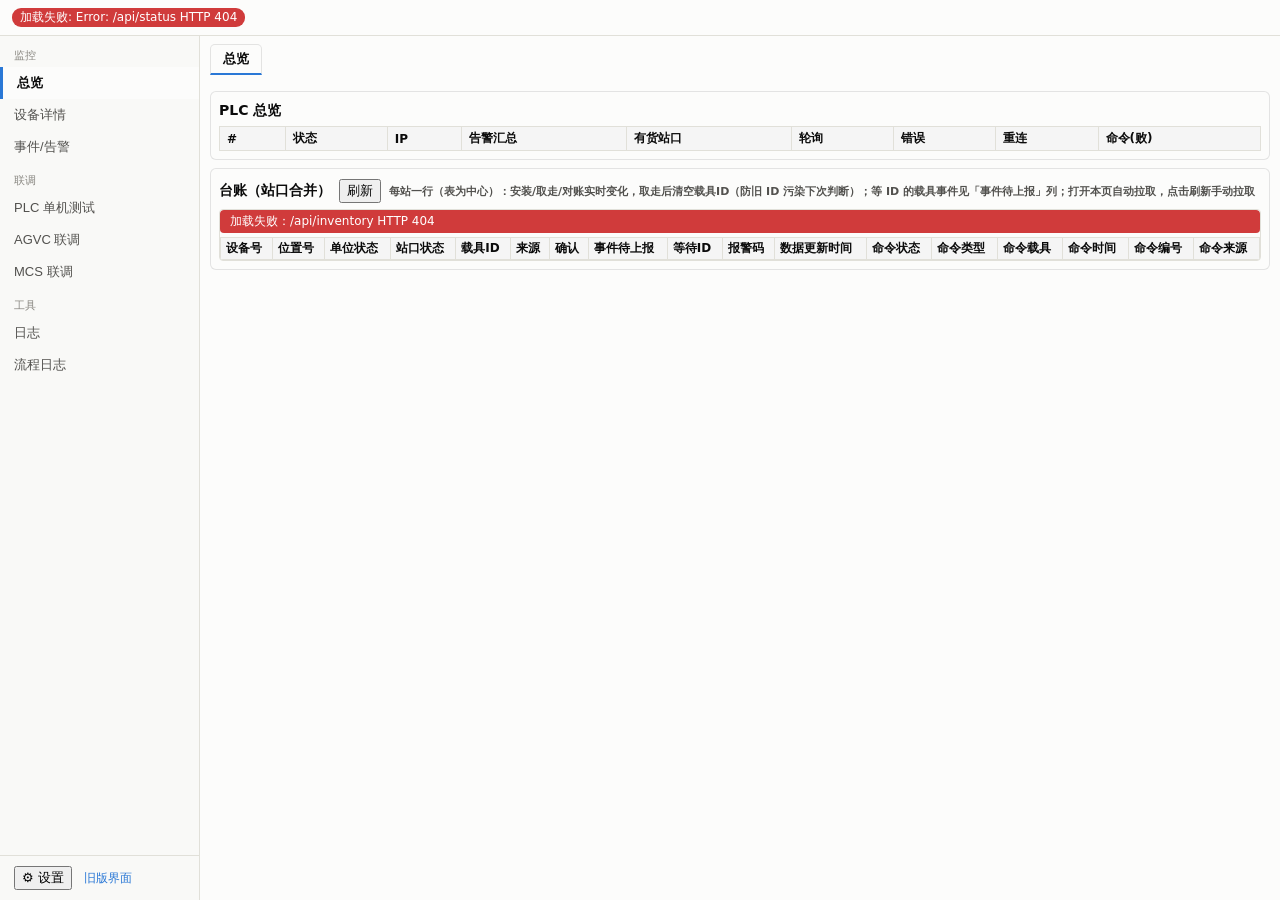
==== commit 67c3ee58: "feat: 台账补齐载具确认字段（确认/事件待上报/等待ID 列） - StationLedgerRow/GetInventoryView 暴露 CarrierConfirmed 与 PendingI" ====
--- a/src/BufferC.Host/wwwroot/v2/index.html
+++ b/src/BufferC.Host/wwwroot/v2/index.html
@@ -6,8 +6,8 @@
 <title>BufferC 缓冲库监控界面</title>
 <script>try{var t=localStorage.getItem('bc-theme');if(t)document.documentElement.setAttribute('data-theme',t);}catch(e){}</script>
 <link rel="icon" href="data:image/svg+xml,%3Csvg xmlns='http://www.w3.org/2000/svg' viewBox='0 0 16 16'%3E%3Crect width='16' height='16' rx='3' fill='%232a78d6'/%3E%3Ctext x='8' y='12' font-size='10' text-anchor='middle' fill='white'%3EB%3C/text%3E%3C/svg%3E">
-<link rel="stylesheet" href="css/app.css?v=20260819b">
-<link rel="stylesheet" href="css/screen.css?v=20260819b">
+<link rel="stylesheet" href="css/app.css?v=20260819c">
+<link rel="stylesheet" href="css/screen.css?v=20260819c">
 </head>
 <body>
 
@@ -64,7 +64,7 @@
     </h2>
     <div class="tbl-scroll" id="invWrap">
       <table class="reg-table" id="tbl-inv">
-        <thead><tr><th>设备号</th><th>位置号</th><th>单位状态</th><th>站口状态</th><th>载具ID</th><th>来源</th><th>事件待上报</th><th>报警码</th><th>数据更新时间</th><th>命令状态</th><th>命令类型</th><th>命令载具</th><th>命令时间</th><th>命令编号</th><th>命令来源</th></tr></thead>
+        <thead><tr><th>设备号</th><th>位置号</th><th>单位状态</th><th>站口状态</th><th>载具ID</th><th>来源</th><th>确认</th><th>事件待上报</th><th>等待ID</th><th>报警码</th><th>数据更新时间</th><th>命令状态</th><th>命令类型</th><th>命令载具</th><th>命令时间</th><th>命令编号</th><th>命令来源</th></tr></thead>
         <tbody id="tbl-inv-body"></tbody>
       </table>
     </div>
@@ -316,16 +316,16 @@
   </div>
 </div>
 
-<script src="js/util.js?v=20260819b"></script>
-<script src="js/protocol.js?v=20260819b"></script>
-<script src="js/regtable.js?v=20260819b"></script>
-<script src="js/logs.js?v=20260819b"></script>
-<script src="js/events.js?v=20260819b"></script>
-<script src="js/pending.js?v=20260819b"></script>
-<script src="js/status.js?v=20260819b"></script>
-<script src="js/plctest.js?v=20260819b"></script>
-<script src="js/agvctest.js?v=20260819b"></script>
-<script src="js/mcstest.js?v=20260819b"></script>
-<script src="js/main.js?v=20260819b"></script>
+<script src="js/util.js?v=20260819c"></script>
+<script src="js/protocol.js?v=20260819c"></script>
+<script src="js/regtable.js?v=20260819c"></script>
+<script src="js/logs.js?v=20260819c"></script>
+<script src="js/events.js?v=20260819c"></script>
+<script src="js/pending.js?v=20260819c"></script>
+<script src="js/status.js?v=20260819c"></script>
+<script src="js/plctest.js?v=20260819c"></script>
+<script src="js/agvctest.js?v=20260819c"></script>
+<script src="js/mcstest.js?v=20260819c"></script>
+<script src="js/main.js?v=20260819c"></script>
 </body>
 </html>
